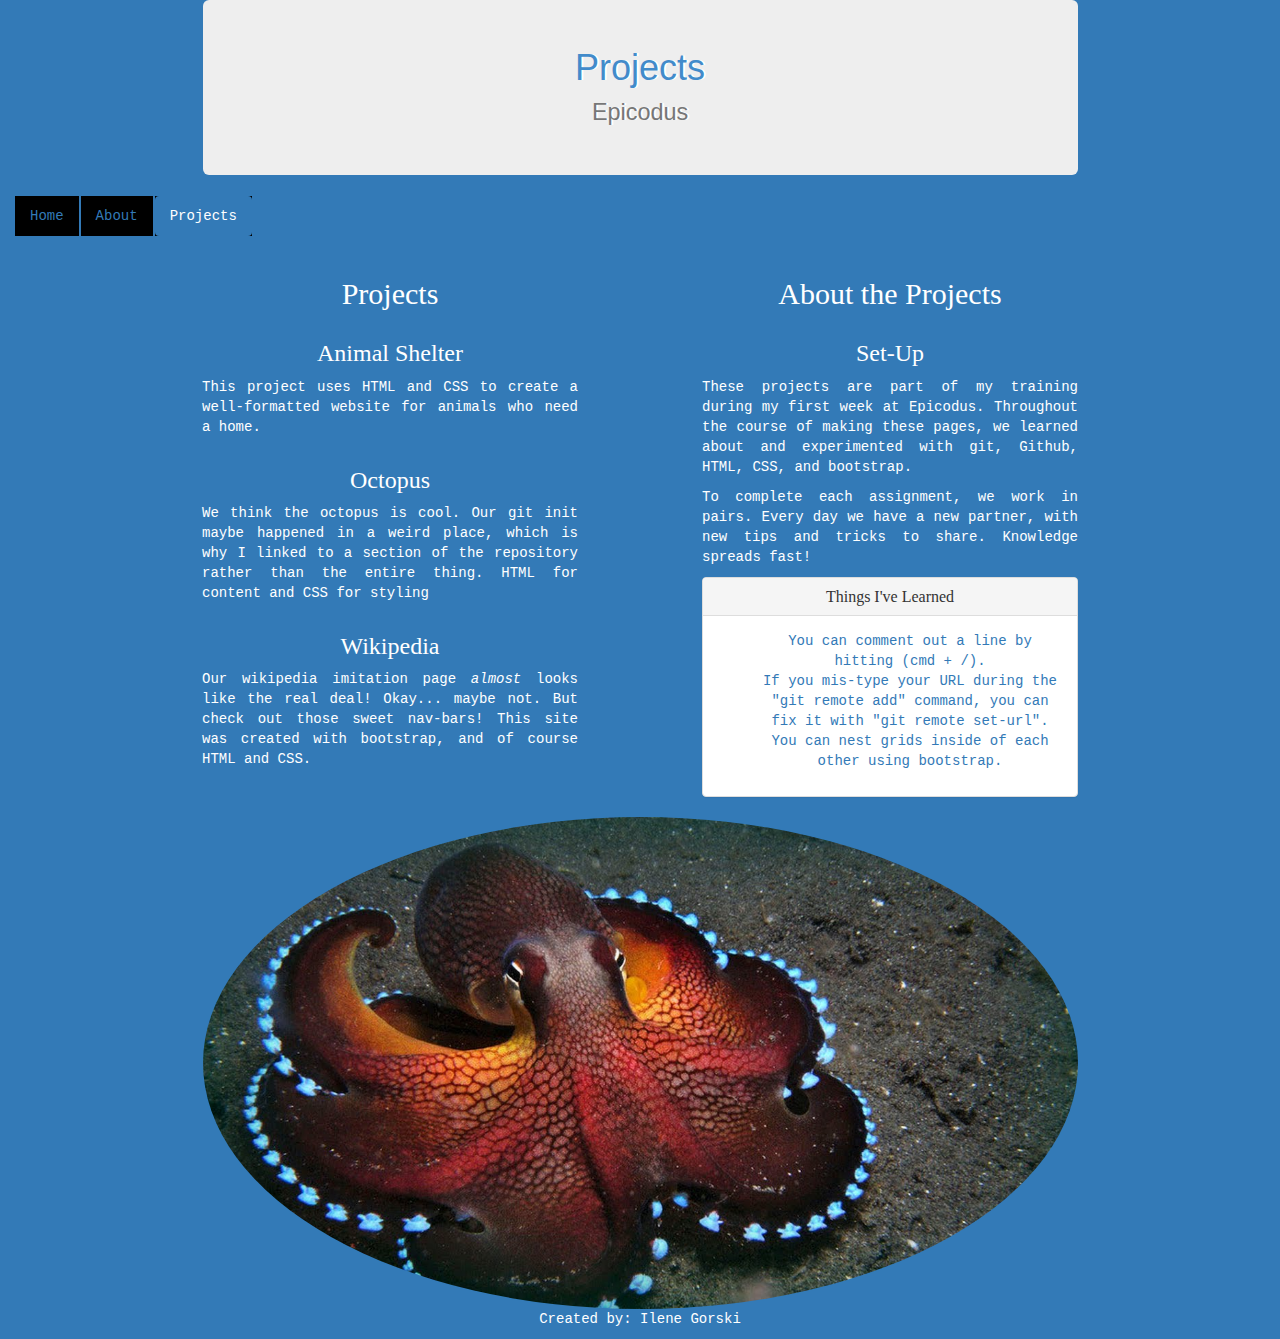
==== projects.html @ d8602bd0 "Create separate project and about pages, add content to project page, put links in nav-pills." ====
<!DOCTYPE html>
<html>
  <head>
    <link rel="stylesheet" href="css/bootstrap.min.css">
    <link rel="stylesheet" href="css/styles.css">
    <meta charset="utf-8">
    <meta name="viewport" content="width=device-width, initial-scale=1">
    <title>Projects</title>
  </head>
  <body class="bg-primary">
    <div class="container-fluid">
<!-- my name -->
      <h1 class="jumbotron">Projects<br><small>Epicodus</small></h1>
<!-- nav pills -->
<ul class="nav nav-pills">
  <li role="presentation"><a href="index.html">Home</a></li>
  <li role="presentation"><a href="about.html">About</a></li>
  <li role="presentation" class="active"><a href="projects.html">Projects</a></li>
</ul>
<!-- A list of projects I have created with active links and descriptions -->
      <div class="row">
        <div class="col-md-6">
          <div class="row">
            <h2>Projects</h2>
          </div>
          <div class="row">
            <a href="https://github.com/eyelean7/animalshelter/blob/master/shelter.html" target="_blank">
              <h3><span class="text-only">Animal Shelter</span></h3>
            </a>
            <p>This project uses HTML and CSS to create a well-formatted website for animals who need a home.</p>
          </div>
          <div class="row">
            <a href="https://github.com/eyelean7/octoblog/tree/master/Desktop/bloggingwebsite" target="_blank">
              <h3><span class="text-only">Octopus</span></h3>
            </a>
            <p>We think the octopus is cool. Our git init maybe happened in a weird place, which is why I linked to a section of the repository rather than the entire thing. HTML for content and CSS for styling</p>
          </div>
          <div class="row">
            <a href="https://github.com/eyelean7/wiki" target="_blank">
              <h3><span class="text-only">Wikipedia</span></h3>
            </a>
            <p>Our wikipedia imitation page <em>almost</em> looks like the real deal! Okay... maybe not. But check out those sweet nav-bars! This site was created with bootstrap, and of course HTML and CSS.</p>
          </div>
        </div>
<!-- An “About Me” section, background, and hobbies -->
        <div class="col-md-6">
          <div class="row">
            <h2>About the Projects</h2>
          </div>
          <div class="row">
            <h3>Set-Up</h3>
          </div>
          <div class="row">
            <p>These projects are part of my training during my first week at Epicodus. Throughout the course of making these pages, we learned about and experimented with git, Github, HTML, CSS, and bootstrap.</p>
          </div>
          <div class="row">
            <p>To complete each assignment, we work in pairs. Every day we have a new partner, with new tips and tricks to share. Knowledge spreads fast!</p>
          </div>
          <div class="row">
            <div class="panel panel-default">
              <div class="panel-heading">
                <h2 class="panel-title">Things I've Learned</h2>
              </div>
              <div class="panel-body text-primary">
                <ul>
                  <li>You can comment out a line by hitting (cmd + /).</li>
                  <li>If you mis-type your URL during the "git remote add" command, you can fix it with "git remote set-url".</li>
                  <li>You can nest grids inside of each other using bootstrap.</li>
                </ul>
              </div>
            </div>
          </div>
        </div>
<!-- Create a gh-pages branch so that your site can be viewed on GitHub Pages at your-username.github.io/portfolio (for example). -->
<!-- Don't forget your Git commits with an initial commit and a commit for every major code change, and include a README in your GitHub repository! -->
      </div>
<!-- an image of me, or something that represents me -->
      <img src="img/octopus.jpg" alt="Ilene is ready for takeoff!" class="img-circle">
      <footer>
        <p>Created by: Ilene Gorski</p>
      </footer>
    </div>
  </body>
</html>
---- css/styles.css ----
.jumbotron {
  text-align: center;
  margin: 0 15% 0 15%;
  color: #428bca;
  text-shadow: 2px 0px white;
}

.nav {
  display: inline;
  margin: 100px;
  width: 25%
}

.nav-pills li {
  background-color: black;
}

.row {
  margin: 0 10% 0 10%;
}

p {
  font-family: courier;
  text-align: justify;
}

h2 {
  font-family: Trebuchet MS;
  text-align: center;
}

h3 {
  font-family: Trebuchet MS;
  text-align: center;
}

ul {
  font-family: courier;
  text-align: center;
  list-style-type: none;
}
div > a:hover {
  text-decoration: none;
}

ul a:hover {
  text-decoration: none;
  background-color: #6fafef;
  border-radius: 2px;
}

footer p {
  text-align: center;
}

a h3 {
  color: white;
}

span.text-only:hover {
  background-color: #6fafef;
  border-radius: 2px;
  padding: 5px;
}

img {
  width: 70%;
  margin: 0 15% 0 15%;
  border-radius: 5px;
}
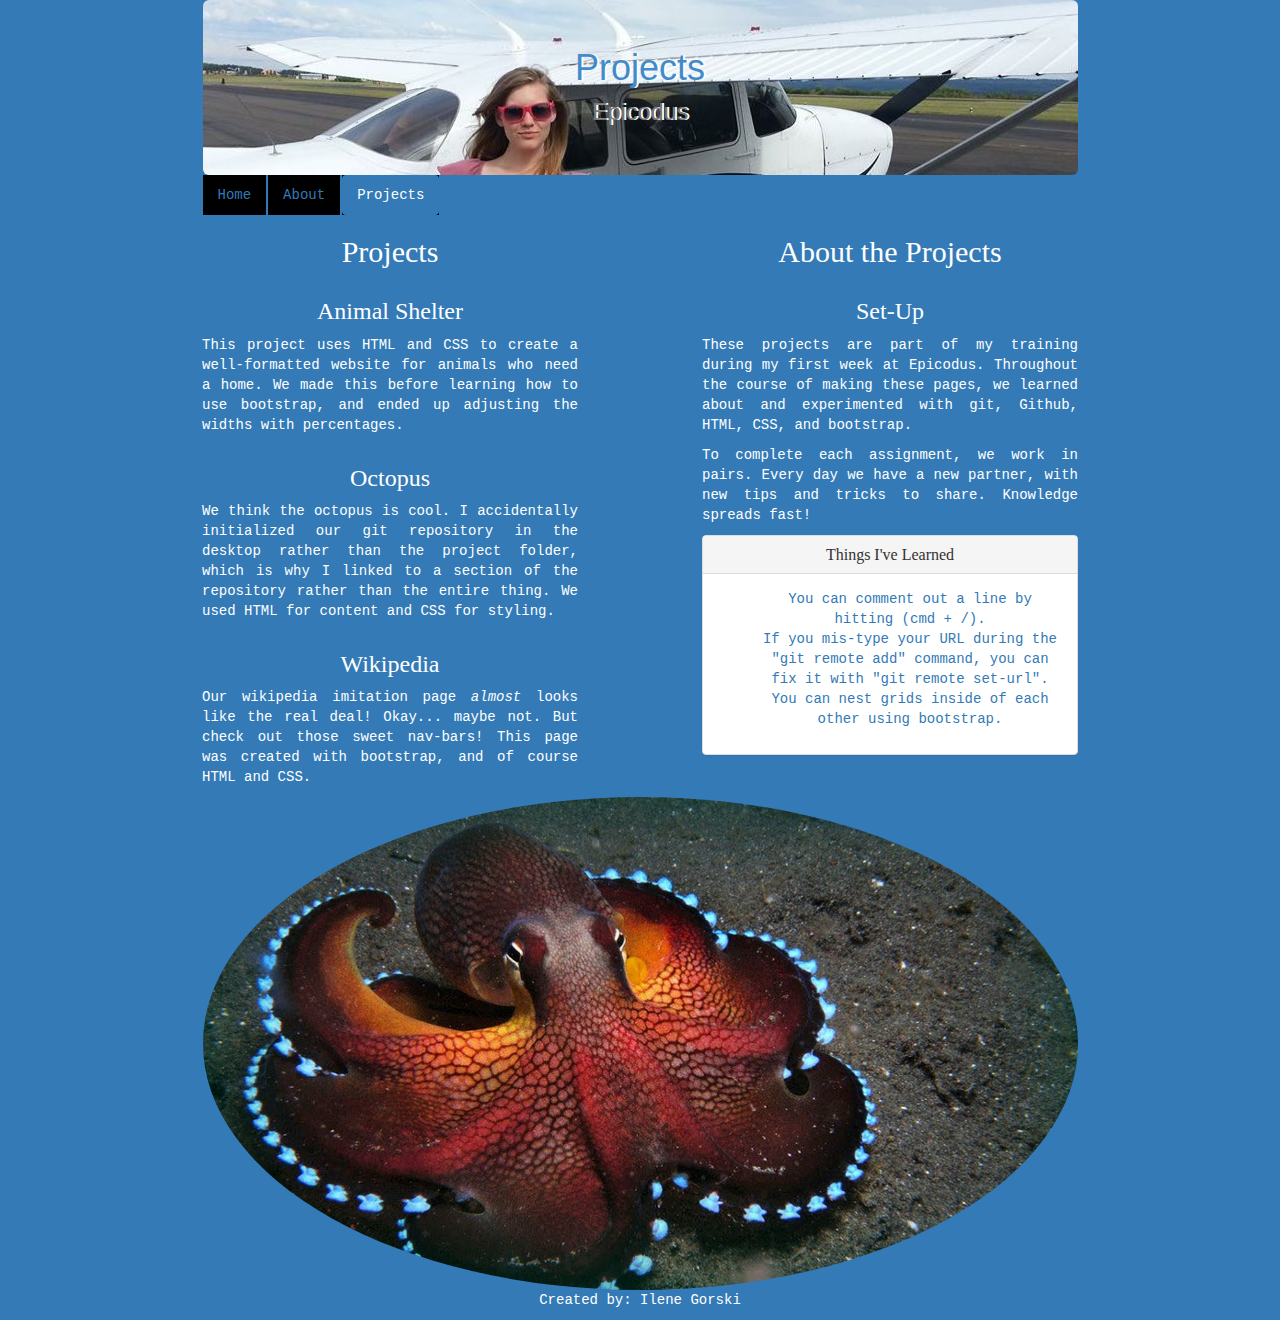
==== commit 0d7b9e63: "Align nav with jumbotron." ====
--- a/projects.html
+++ b/projects.html
@@ -27,19 +27,19 @@
             <a href="https://github.com/eyelean7/animalshelter/blob/master/shelter.html" target="_blank">
               <h3><span class="text-only">Animal Shelter</span></h3>
             </a>
-            <p>This project uses HTML and CSS to create a well-formatted website for animals who need a home.</p>
+            <p>This project uses HTML and CSS to create a well-formatted website for animals who need a home. We made this before learning how to use bootstrap, and ended up adjusting the widths with percentages.</p>
           </div>
           <div class="row">
             <a href="https://github.com/eyelean7/octoblog/tree/master/Desktop/bloggingwebsite" target="_blank">
               <h3><span class="text-only">Octopus</span></h3>
             </a>
-            <p>We think the octopus is cool. Our git init maybe happened in a weird place, which is why I linked to a section of the repository rather than the entire thing. HTML for content and CSS for styling</p>
+            <p>We think the octopus is cool. I accidentally initialized our git repository in the desktop rather than the project folder, which is why I linked to a section of the repository rather than the entire thing. We used HTML for content and CSS for styling.</p>
           </div>
           <div class="row">
             <a href="https://github.com/eyelean7/wiki" target="_blank">
               <h3><span class="text-only">Wikipedia</span></h3>
             </a>
-            <p>Our wikipedia imitation page <em>almost</em> looks like the real deal! Okay... maybe not. But check out those sweet nav-bars! This site was created with bootstrap, and of course HTML and CSS.</p>
+            <p>Our wikipedia imitation page <em>almost</em> looks like the real deal! Okay... maybe not. But check out those sweet nav-bars! This page was created with bootstrap, and of course HTML and CSS.</p>
           </div>
         </div>
 <!-- An “About Me” section, background, and hobbies -->
--- a/css/styles.css
+++ b/css/styles.css
@@ -1,4 +1,5 @@
 .jumbotron {
+  background: url('../img/plane photo.jpg') center center;
   text-align: center;
   margin: 0 15% 0 15%;
   color: #428bca;
@@ -6,9 +7,7 @@
 }
 
 .nav {
-  display: inline;
-  margin: 100px;
-  width: 25%
+  margin: 0 15%;
 }
 
 .nav-pills li {
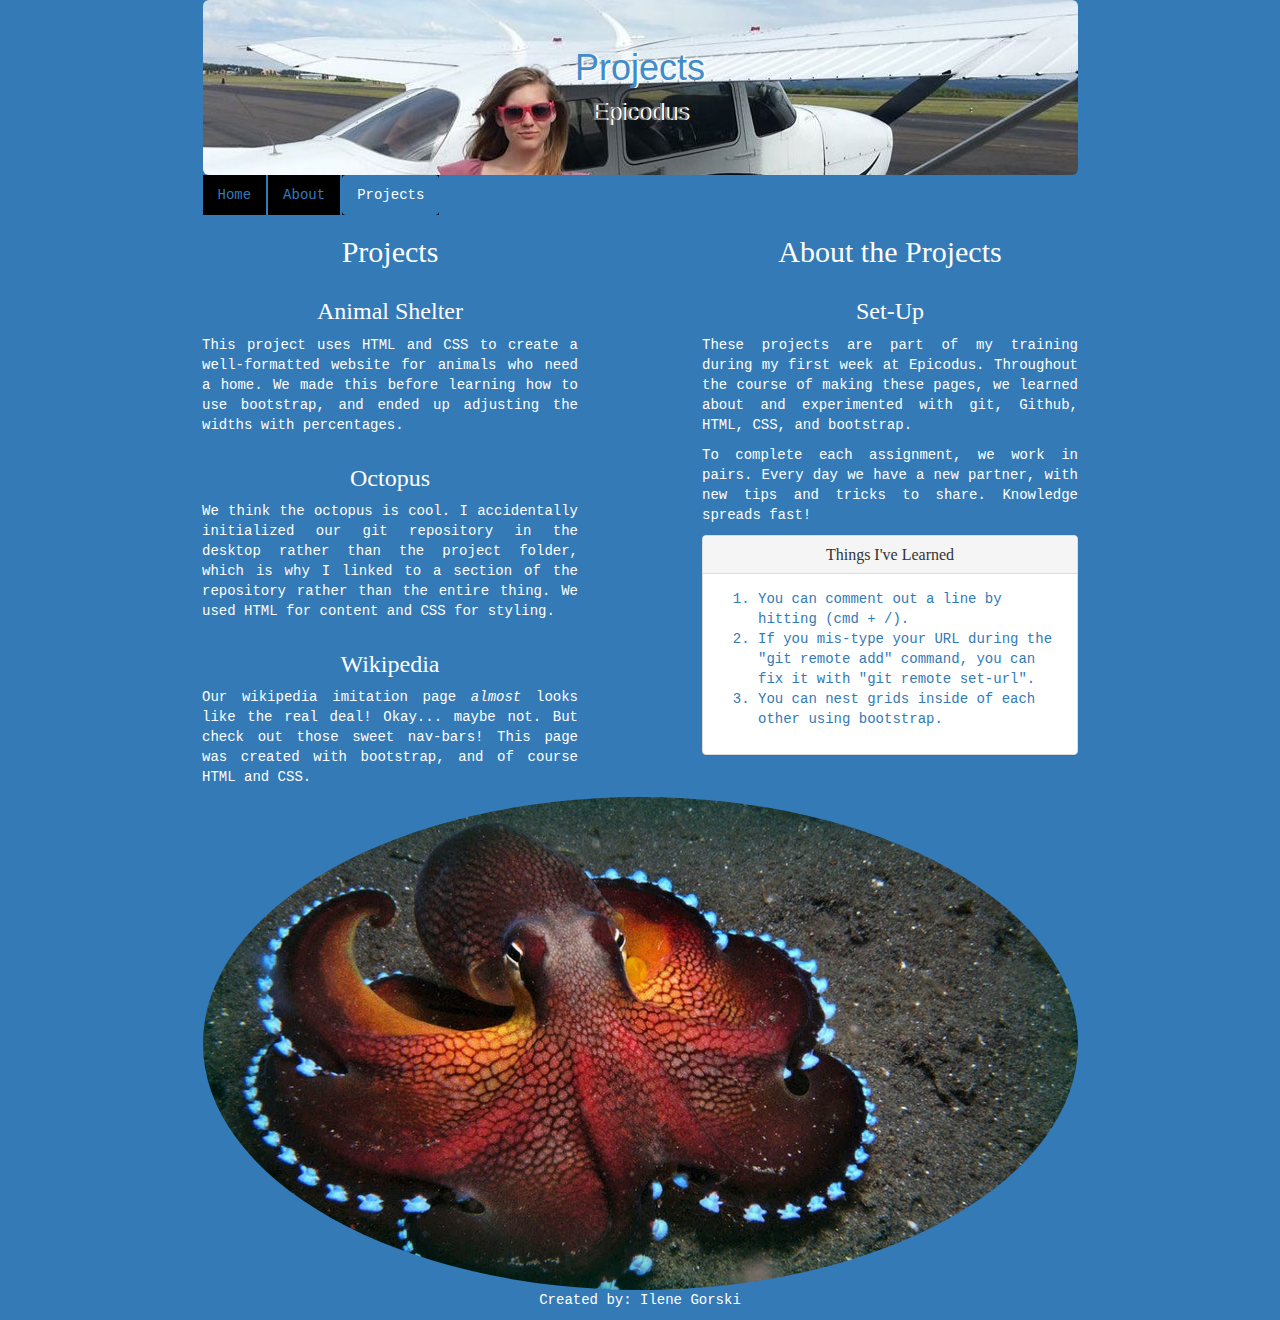
==== commit 338888d0: "Added strong tags" ====
--- a/projects.html
+++ b/projects.html
@@ -42,7 +42,7 @@
             <p>Our wikipedia imitation page <em>almost</em> looks like the real deal! Okay... maybe not. But check out those sweet nav-bars! This page was created with bootstrap, and of course HTML and CSS.</p>
           </div>
         </div>
-<!-- An “About Me” section, background, and hobbies -->
+<!-- General notes on projects and class -->
         <div class="col-md-6">
           <div class="row">
             <h2>About the Projects</h2>
@@ -62,19 +62,17 @@
                 <h2 class="panel-title">Things I've Learned</h2>
               </div>
               <div class="panel-body text-primary">
-                <ul>
+                <ol>
                   <li>You can comment out a line by hitting (cmd + /).</li>
                   <li>If you mis-type your URL during the "git remote add" command, you can fix it with "git remote set-url".</li>
                   <li>You can nest grids inside of each other using bootstrap.</li>
-                </ul>
+                </ol>
               </div>
             </div>
           </div>
         </div>
-<!-- Create a gh-pages branch so that your site can be viewed on GitHub Pages at your-username.github.io/portfolio (for example). -->
-<!-- Don't forget your Git commits with an initial commit and a commit for every major code change, and include a README in your GitHub repository! -->
       </div>
-<!-- an image of me, or something that represents me -->
+<!-- my favorite photo -->
       <img src="img/octopus.jpg" alt="Ilene is ready for takeoff!" class="img-circle">
       <footer>
         <p>Created by: Ilene Gorski</p>
--- a/css/styles.css
+++ b/css/styles.css
@@ -1,3 +1,4 @@
+
 .jumbotron {
   background: url('../img/plane photo.jpg') center center;
   text-align: center;
@@ -38,6 +39,10 @@
   text-align: center;
   list-style-type: none;
 }
+
+ol {
+  font-family: courier;
+}
 div > a:hover {
   text-decoration: none;
 }
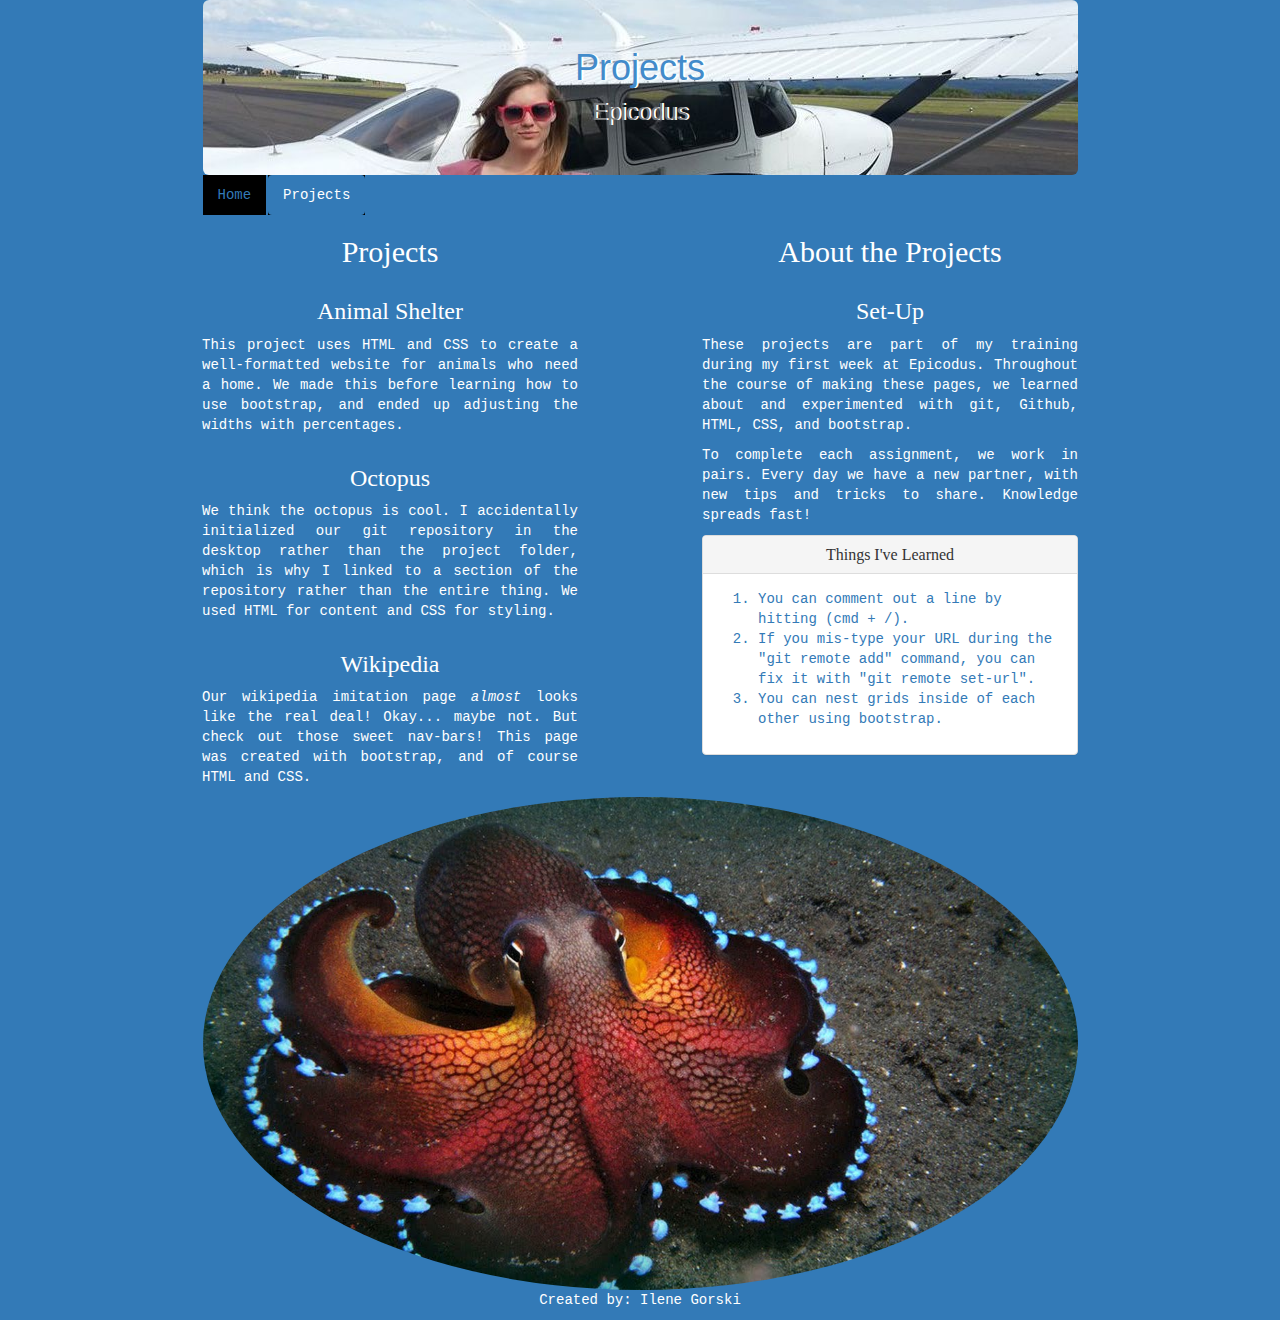
==== commit 53928817: "Delete 'About' nav pill" ====
--- a/projects.html
+++ b/projects.html
@@ -14,7 +14,6 @@
 <!-- nav pills -->
 <ul class="nav nav-pills">
   <li role="presentation"><a href="index.html">Home</a></li>
-  <li role="presentation"><a href="about.html">About</a></li>
   <li role="presentation" class="active"><a href="projects.html">Projects</a></li>
 </ul>
 <!-- A list of projects I have created with active links and descriptions -->
--- a/css/styles.css
+++ b/css/styles.css
@@ -32,6 +32,13 @@
 h3 {
   font-family: Trebuchet MS;
   text-align: center;
+}
+
+.left {
+  margin: 2px;
+  padding: 4px;
+  width: 20%;
+  float: left;
 }
 
 ul {
